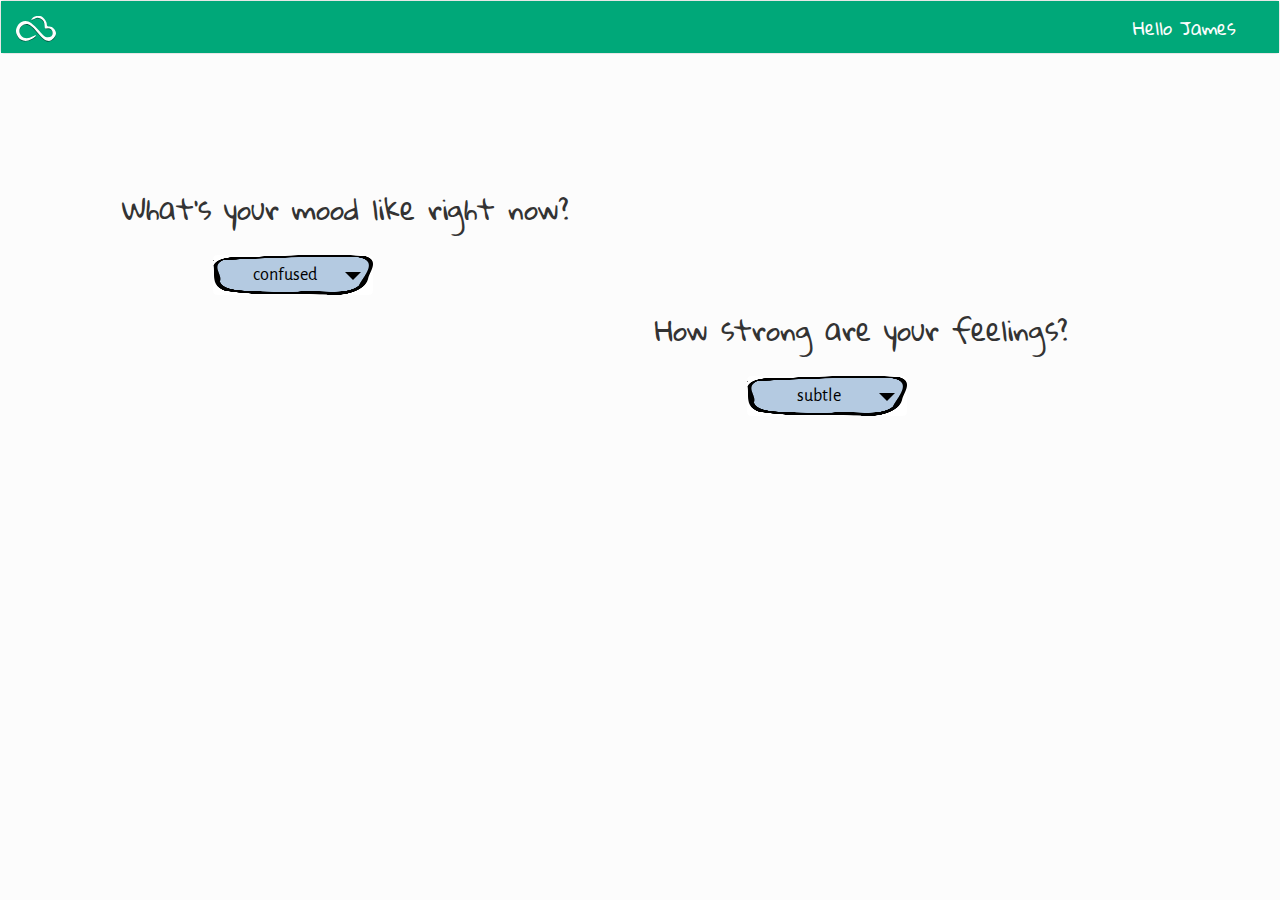
==== index.html @ 068122bf "Merge pull request #38 from CYPIAPT-LNDSE/testimonials-page" ====
<!DOCTYPE html>
<html lang="en-GB">
  <head>
    <meta charset="utf-8">
    <meta name="viewport" content="width=device-width,initial-scale=1.0" />
    <meta name="description" content="Helping young people deal with low self-esteem induced by social media.">
    <link rel="stylesheet" href="https://cdnjs.cloudflare.com/ajax/libs/font-awesome/4.6.3/css/font-awesome.min.css">
    <link rel="stylesheet" href="https://cdnjs.cloudflare.com/ajax/libs/twitter-bootstrap/3.3.7/css/bootstrap.min.css">
    <link href="https://fonts.googleapis.com/css?family=Alegreya+Sans:300,400,500|Gloria+Hallelujah" rel="stylesheet">
    <link href="./styles/main.css" type="text/css" rel="stylesheet">
    <title>SocialUp</title>
  </head>
  <body id="landing-body">
    <nav class="navbar navbar-default navbar-custom">
      <div class="container-fluid">
        <div class="navbar-header">
          <a class="navbar-brand" href="index.html">
            <object id="cloud-logo" type="image/svg+xml" data="./assets/icons/cloud.svg" width="40"></object>
          </a>
        </div>
        <ul class="nav navbar-nav navbar-right">
          <li><a href="#">Hello James <span class="glyphicon glyphicon-user"></span></a></li>
        </ul>
      </div>
    </nav>
    <div class="container-fluid">
    <div class="row top-buffer-large">
      <div class="col-xs-6 col-xs-offset-1" id="feelings-title">
        <h2>What's your mood like right now?</h2>
      </div>
    </div>
    <div class="row top-buffer">
      <div class="dropdown col-xs-offset-2" id="feelings-dropdown">
        <button class="btn btn-primary dropdown-toggle" id="dropdown-custom" type="button" data-toggle="dropdown">confused
        <span class="caret"></span></button>
        <ul class="dropdown-menu">
          <li><a href="#">confused</a></li>
          <li><a href="#">angry</a></li>
          <li><a href="#">sad</a></li>
          <li><a href="#">anxious</a></li>
          <li><a href="#">jealous</a></li>
          <li><a href="#">irritated</a></li>
          <li><a href="#">numb</a></li>
          <li><a href="#">lonely</a></li>
          <li><a href="#">irritated</a></li>
          <li><a href="#">rejected</a></li>
          <li><a href="#">stressed</a></li>
          <li><a href="#">uncomfortable</a></li>
        </ul>
      </div>
    </div>
    <div class="row">
      <div class="col-xs-6 col-xs-offset-6" id="feelings-strength-title">
        <h2>How strong are your feelings?</h2>
      </div>
    </div>
    <div class="row top-buffer">
      <div class="dropdown col-xs-offset-7" id="feelings-strength-dropdown">
        <button class="btn btn-primary dropdown-toggle" id="dropdown-custom" type="button" data-toggle="dropdown">subtle
          <span class="caret"></span>
        </button>
        <ul class="dropdown-menu">
          <li><a href="#">subtle</a></li>
          <li><a href="#">medium</a></li>
          <li><a href="#">strong</a></li>
          <li><a href="#">very strong</a></li>
        </ul>
      </div>
    </div>
    <div class="row negative-buffer">
      <div class="col-xs-10 col-xs-offset-2">
        <h2 id="welcome-msg-1"></h2>
      </div>
    </div>
    <div class="row negative-buffer">
      <div class="col-xs-12">
        <h2 id="welcome-msg-2">They're not.</h2>
      </div>
    </div>
  </div>
  <div class="row" id="panel-options">
    <div class="col-xs-3 col-xs-offset-2 top-buffer" id="panel-facts">
      <a href="./html/facts.html"><h4>Check out some facts about thoughts and emotions</h4></a>
    </div>
    <div class="col-xs-3 top-buffer" id="panel-exercises">
      <a href="./html/exercises.html"><h4>Try some exercises to challenge your thinking patterns</h4></a>
    </div>
    <div class="col-xs-3 top-buffer" id="panel-testimonials">
      <a href="./html/testimonials.html"><h4>See what other people found helpful</h4></a>
    </div>
  </div>
    <script src='https://cdnjs.cloudflare.com/ajax/libs/jquery/3.1.0/jquery.min.js'></script>
    <script src='https://cdnjs.cloudflare.com/ajax/libs/twitter-bootstrap/3.3.7/js/bootstrap.min.js'></script>
    <script src="./js/landing.js"></script>
  </body>
</html>
---- styles/main.css ----
@import url("landing.css");
@import url("facts-styles.css");
@import url("testimonials-styles.css");
@import url("exercises.css");

* {
  box-sizing: border-box;
}

body {
  background-color: hsla(0, 0%, 99%, 1);
  font-family: 'Alegreya Sans', sans-serif;
}

/*Navigation menu*/

.navbar *, .heading {
  font-family: 'Gloria Hallelujah', cursive;
}

.navbar-brand img {
  width: 50px;
  height: auto;
}

.navbar, .navbar-default, .navbar-nav>li>a {
  background-color: hsla(163, 100%, 33%, 1);
  color: #fff;
  font-size: 1.8rem;
}

.navbar-default .navbar-nav>li>a {
  color: hsla(0, 0%, 99%, 1);
}
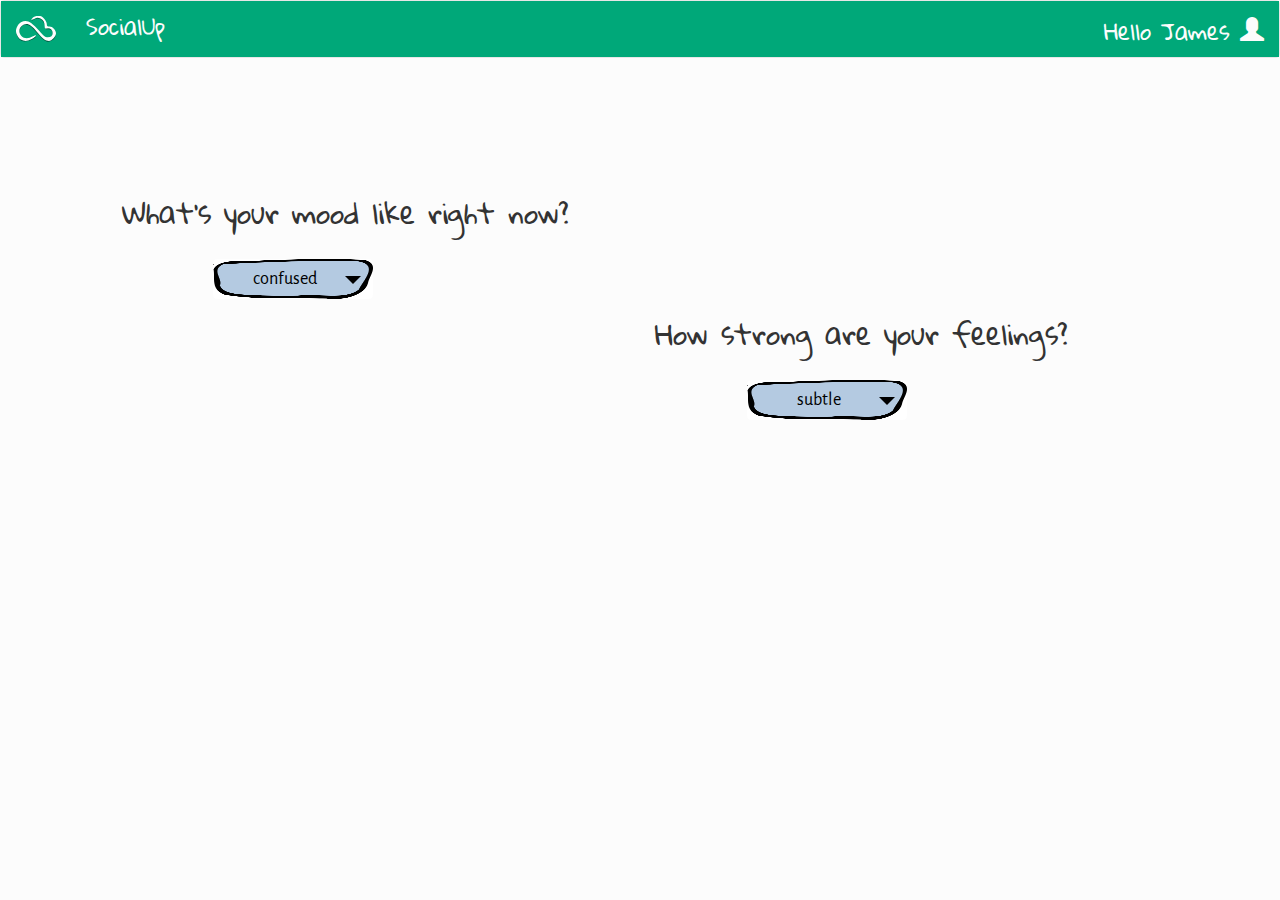
==== commit dda3c600: "Merge pull request #43 from CYPIAPT-LNDSE/exercise-page" ====
--- a/index.html
+++ b/index.html
@@ -18,6 +18,9 @@
             <object id="cloud-logo" type="image/svg+xml" data="./assets/icons/cloud.svg" width="40"></object>
           </a>
         </div>
+        <ul class="nav navbar-nav">
+          <li class=""><a href="../index.html">SocialUp</a></li>
+        </ul>
         <ul class="nav navbar-nav navbar-right">
           <li><a href="#">Hello James <span class="glyphicon glyphicon-user"></span></a></li>
         </ul>
@@ -26,7 +29,7 @@
     <div class="container-fluid">
     <div class="row top-buffer-large">
       <div class="col-xs-6 col-xs-offset-1" id="feelings-title">
-        <h2>What's your mood like right now?</h2>
+        <h2 class="landing-heading">What's your mood like right now?</h2>
       </div>
     </div>
     <div class="row top-buffer">
@@ -51,7 +54,7 @@
     </div>
     <div class="row">
       <div class="col-xs-6 col-xs-offset-6" id="feelings-strength-title">
-        <h2>How strong are your feelings?</h2>
+        <h2 class="landing-heading">How strong are your feelings?</h2>
       </div>
     </div>
     <div class="row top-buffer">
@@ -69,24 +72,24 @@
     </div>
     <div class="row negative-buffer">
       <div class="col-xs-10 col-xs-offset-2">
-        <h2 id="welcome-msg-1"></h2>
+        <h2 class="landing-heading" id="welcome-msg-1"></h2>
       </div>
     </div>
     <div class="row negative-buffer">
       <div class="col-xs-12">
-        <h2 id="welcome-msg-2">They're not.</h2>
+        <h2 class="landing-heading" id="welcome-msg-2">They're not.</h2>
       </div>
     </div>
   </div>
   <div class="row" id="panel-options">
     <div class="col-xs-3 col-xs-offset-2 top-buffer" id="panel-facts">
-      <a href="./html/facts.html"><h4>Check out some facts about thoughts and emotions</h4></a>
+      <a href="./html/facts.html"><h4 class="landing-heading">Check out some facts about thoughts and emotions</h4></a>
     </div>
     <div class="col-xs-3 top-buffer" id="panel-exercises">
-      <a href="./html/exercises.html"><h4>Try some exercises to challenge your thinking patterns</h4></a>
+      <a href="./html/exercises.html"><h4 class="landing-heading">Try some exercises to challenge your thinking patterns</h4></a>
     </div>
     <div class="col-xs-3 top-buffer" id="panel-testimonials">
-      <a href="./html/testimonials.html"><h4>See what other people found helpful</h4></a>
+      <a href="./html/testimonials.html"><h4 class="landing-heading">See what other people found helpful</h4></a>
     </div>
   </div>
     <script src='https://cdnjs.cloudflare.com/ajax/libs/jquery/3.1.0/jquery.min.js'></script>
--- a/styles/main.css
+++ b/styles/main.css
@@ -1,6 +1,6 @@
 @import url("landing.css");
-@import url("facts-styles.css");
-@import url("testimonials-styles.css");
+@import url("facts.css");
+@import url("testimonials.css");
 @import url("exercises.css");
 
 * {
@@ -26,7 +26,7 @@
 .navbar, .navbar-default, .navbar-nav>li>a {
   background-color: hsla(163, 100%, 33%, 1);
   color: #fff;
-  font-size: 1.8rem;
+  font-size: 2.2rem;
 }
 
 .navbar-default .navbar-nav>li>a {
